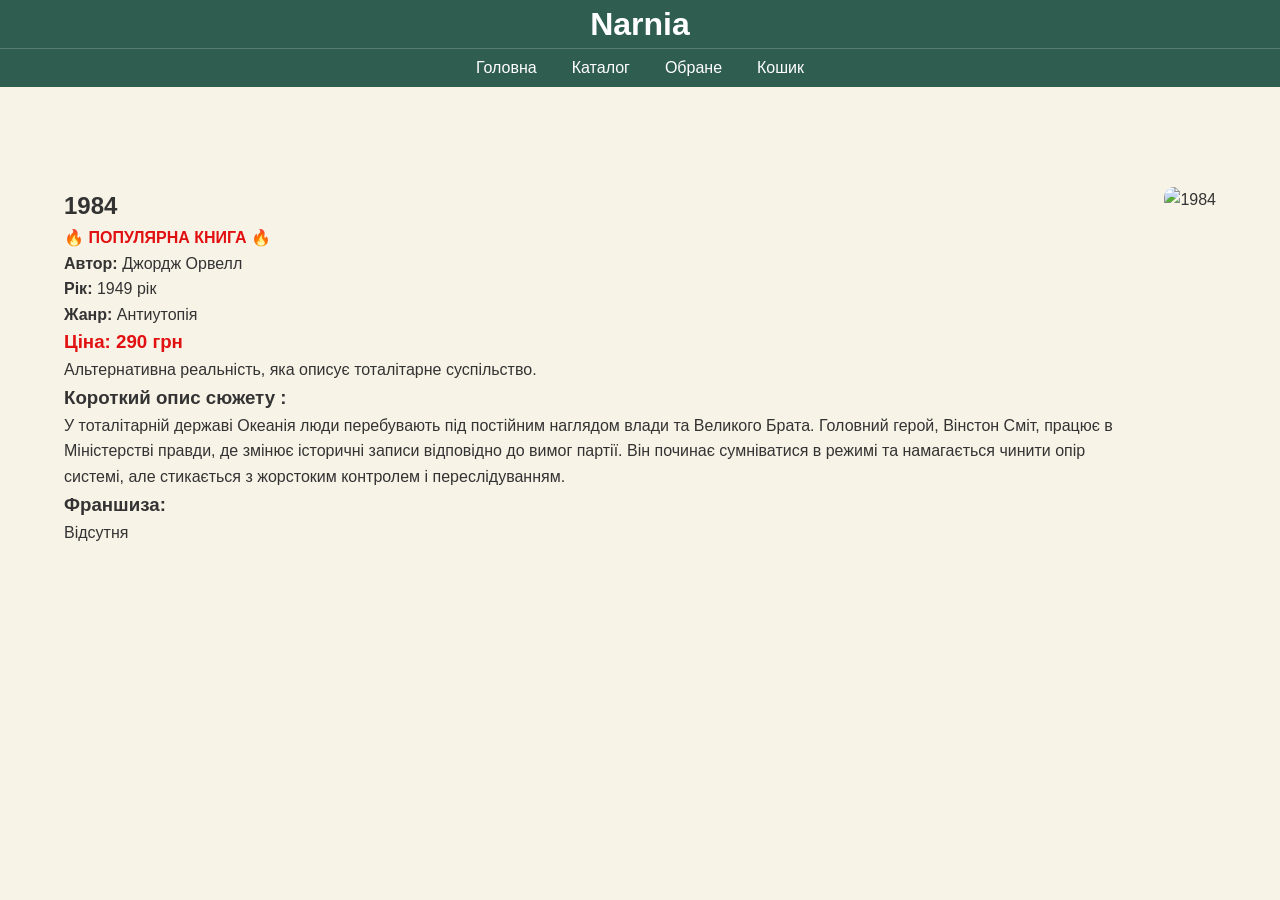
==== book-1984.html @ d8e32fe6 "уу" ====
<!DOCTYPE html>
<html lang="uk">
<head>
    <meta charset="UTF-8">
    <title> 1984 </title>
    <link rel="stylesheet" href="style.css">
</head>
<body>

<header>
    <div class="logo-container">
        <h1 class="logo">Narnia</h1>
    </div>

    <nav class="navbar">
        <ul>
            <li><a href="index.html">Головна</a></li>
            <li><a href="catalog.html">Каталог</a></li>
            <li><a href="favorites.html">Обране</a></li>
            <li><a href="cart.html">Кошик</a></li>
        </ul>
    </nav>
</header>

<section class="container book-page">

    <div class="book-info">

        <h1> 1984 </h1>
       
<h4 class="harrytitle"> 🔥 ПОПУЛЯРНА КНИГА 🔥</h4>
        <p><b>Автор:</b> Джордж Орвелл</p>
        <p><b>Рік:</b> 1949 рiк</p>
        <p><b>Жанр:</b> Антиутопія</p>
        <h3 class="harrytitle"><b> Ціна: </b>290 грн</h3>
        <p>
            Альтернативна реальність, яка описує тоталітарне суспільство.
        </p>

        
           
         <h3>Короткий опис сюжету :</h3>
<p> 
У тоталітарній державі Океанія люди перебувають під постійним наглядом влади та Великого Брата. Головний герой, Вінстон Сміт, працює в Міністерстві правди, де змінює історичні записи відповідно до вимог партії. Він починає сумніватися в режимі та намагається чинити опір системі, але стикається з жорстоким контролем і переслідуванням.
        <h3>Франшиза:</h3>
        <p>Відсутня</p>
    </div>

    <div class="book-image">

        <img src="https://book-ye.com.ua/media/catalog/product/cache/79524a38d3bc3d0f3b6015a08841400c/c/f/cfa051db-74e0-11e6-80be-000c29ae1566_3727b395-a703-11ed-817c-0050568ef5e6.jpg" width="400"  height="300" alt="1984"> 

    </div>

</section>

<script src="script.js"></script>

</body>
</html>
---- style.css ----
*{
        margin: 0;
        padding: 0;
        box-sizing: border-box;
}



.popular-books {
    color: #de1616;
}


{ margin: 0; padding: 0; box-sizing: border-box; }
body { 
    font-family: Arial, sans-serif; 
    background-color: #F8F3E7; 
    color: #333; 
    line-height: 1.6; 
    margin: 0;
}
.container { width: 90%; max-width: 1200px; margin: auto; }

header {
    background-color: #2F5D50;
    position: sticky;
    top: 0;
    z-index: 1000;
    width: 100%;
}

.logo { 
    color: white; 
    font-size: 2rem; 
    font-weight: bold; 
}

nav ul { 
    list-style: none; 
    display: flex; 
    gap: 25px; 
}
nav a { 
    text-decoration: none; 
    color: white; 
    transition: 0.3s; 
}
nav a:hover { 
    color: #C9A66B; 
}

.hero { 
    min-height: 80vh; 
    display: flex; 
    justify-content: center; 
    align-items: center; 
    text-align: center; 
    background: linear-gradient( rgba(47,93,80,0.8), rgba(47,93,80,0.8) ); 
    color: white; 
    padding: 40px; 
}
.hero h1 { 
    font-size: 3rem; 
    margin-bottom: 15px; 
}
.hero p { 
    font-size: 1.2rem; 
    margin-bottom: 25px; 
}
.btn { 
    display: inline-block; 
    background-color: #C9A66B; 
    color: white; 
    padding: 12px 25px; 
    border-radius: 10px; 
    text-decoration: none; 
    transition: 0.3s; 
}
.btn:hover { 
    transform: translateY(-3px); 
}

section { 
    padding: 70px 0; 
}
section h2 { 
    text-align: center; 
    margin-bottom: 30px; 
    color: #2F5D50; 
}

.about p { 
    max-width: 900px; 
    margin: 15px auto; 
    text-align: center; 
}

.popular-books { 
    display: grid; 
    grid-template-columns: repeat(auto-fit, minmax(220px, 1fr)); 
    gap: 25px; 
}
.book-card { 
    background: white; 
    border-radius: 15px; overflow: hidden; 
    box-shadow: 0 3px 10px rgba(0,0,0,0.1); 
    transition: 0.3s; 
}
.book-card:hover { 
    transform: translateY(-8px); 
}
.book-card img { 
    width: 100%; 
    height: 300px; 
    object-fit: cover; 
}
.book-card h3 { 
    padding: 15px; 
    text-align: center; 
}

.advantages-grid { 
    display: grid; 
    grid-template-columns: repeat(auto-fit, minmax(230px, 1fr)); 
    gap: 20px; 
}
.advantage-card { 
    background: white; 
    padding: 25px; 
    border-radius: 15px; 
    text-align: center; 
    box-shadow: 0 3px 10px rgba(0,0,0,0.1); 
}

.advantage-card h3 { 
    margin-bottom: 10px; 
    color: #2F5D50; 
}

.filters { 
    display: flex; 
    flex-wrap: wrap; 
    gap: 10px; 
    justify-content: center; 
    margin-bottom: 30px; 
}
.filters button { 
    background-color: #2F5D50; color: white; border: none; padding: 10px 15px; border-radius: 8px; cursor: pointer; }
.filters button:hover { background-color: #C9A66B; }
.search-box { display: flex; justify-content: center; margin-bottom: 25px; }
.search-box input { width: 100%; max-width: 500px; padding: 12px; border: 2px solid #2F5D50; border-radius: 10px; }

.products-grid { display: grid; grid-template-columns: repeat(auto-fit, minmax(250px,1fr)); gap: 25px; }
.product-card { background: white; border-radius: 15px; overflow: hidden; box-shadow: 0 3px 10px rgba(0,0,0,0.1); }
.product-card img { width: 100%; height: 300px; object-fit: cover; }
.product-card-content { padding: 15px; }
.product-card h3 { margin-bottom: 10px; }
.product-card p { margin-bottom: 8px; }
.price { font-weight: bold; color: #2F5D50; }
.buttons { display: flex; gap: 10px; margin-top: 15px; }
.buttons button { flex: 1; border: none; padding: 10px; border-radius: 8px; cursor: pointer; }
.cart-btn { background-color: #2F5D50; color: white; }
.favorite-btn { background-color: #C9A66B; color: white; }

.cart-container, .favorites-container { display: flex; flex-direction: column; gap: 20px; }
.cart-item, .favorite-item { background: white; padding: 20px; border-radius: 15px; box-shadow: 0 3px 10px rgba(0,0,0,0.1); }
.total-price { font-size: 1.4rem; font-weight: bold; text-align: right; margin-top: 20px; }

footer { background-color: #2F5D50; color: white; text-align: center; padding: 20px; }

@media (max-width: 768px) {
header .container {
    flex-direction: column;
    gap: 15px;
}

nav ul {
    flex-wrap: wrap;
    justify-content: center;
}

.hero h1 {
    font-size: 2rem;
}

.hero p {
    font-size: 1rem;
}

.buttons {
    flex-direction: column;
}
}
.logo-container {
    text-align: center;
    padding: 8px 0;
}

.logo {
    color: white;
    font-size: 2rem;
    margin: 0;
    line-height: 1;
}

.navbar {
    border-top: 1px solid rgba(255,255,255,0.2);
}

.navbar ul {
    display: flex;
    justify-content: center;
    gap: 35px;

    list-style: none;

    padding: 6px 0;
}

.navbar a {
    color: white;
    text-decoration: none;
    transition: 0.3s;
    line-height: 1;
}

.navbar a:hover {
    color: #C9A66B;
}
.book-card {
    display: block;
    text-decoration: none;
    color: inherit;
    transition: 0.3s;
    border-radius: 10px;
}

.book-card:hover {
    transform: scale(1.05);
    box-shadow: 0 6px 20px rgba(0,0,0,0.2);
}

.book-page{
    display: flex;
    justify-content: space-between;
    align-items: flex-start;
    gap: 40px;
    margin-top: 30px;
}
.book-info {
    flex: 1;
}
.book-image img {
    width: 100%;
    max-width: 700px;
    border-radius: 10px;
}
.harrytitle{
    color: #e11111;
}
#toastContainer {
    position: fixed;
    top: 20px;
    right: 20px;
    z-index: 9999;
}
.toast {
    background-color: #458d79;
    color: white;
    padding: 12px 16px;
    border-radius: 8px;
    margin-bottom: 10px;
    box-shadow: 0 6px 20px rgba(0,0,0,0.2);
    animation: slideIn 0.5s ease;
}
@keyframes slideIn {
    from {
        opacity: 0;
        transform: translateX(100%);
    }
    to {
        opacity: 1;
        transform: translateX(0);
    }
}
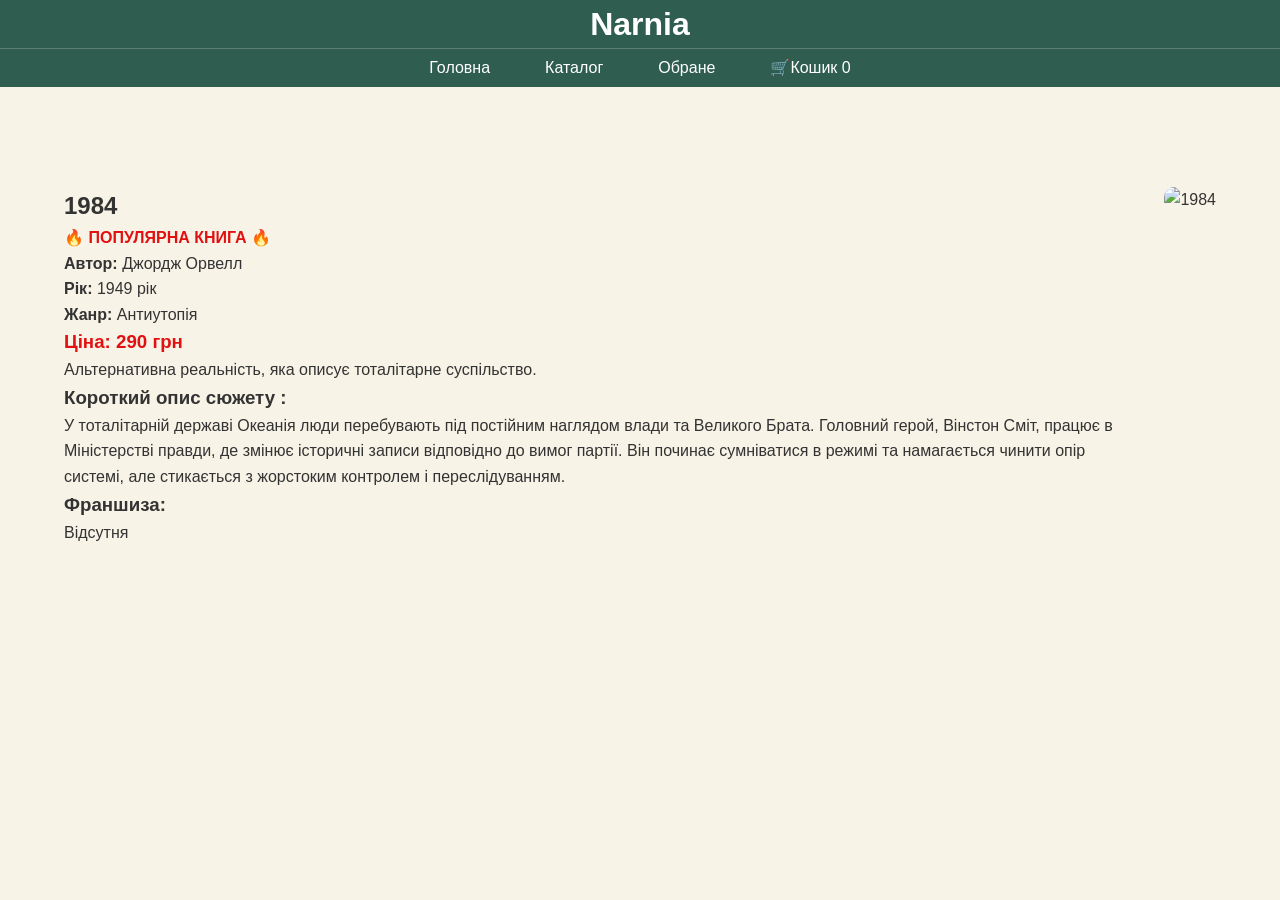
==== commit 4618942e: "r" ====
--- a/book-1984.html
+++ b/book-1984.html
@@ -5,6 +5,8 @@
     <title> 1984 </title>
     <link rel="stylesheet" href="style.css">
 </head>
+
+<div class="book-pageer">
 <body>
 
 <header>
@@ -17,7 +19,11 @@
             <li><a href="index.html">Головна</a></li>
             <li><a href="catalog.html">Каталог</a></li>
             <li><a href="favorites.html">Обране</a></li>
-            <li><a href="cart.html">Кошик</a></li>
+            <li>
+    <a href="cart.html">
+        🛒Кошик <span id="cartCount">0</span>
+    </a>
+</li>
         </ul>
     </nav>
 </header>
@@ -57,4 +63,5 @@
 <script src="script.js"></script>
 
 </body>
+</div>
 </html>
--- a/style.css
+++ b/style.css
@@ -272,6 +272,10 @@
     margin-bottom: 10px;
     box-shadow: 0 6px 20px rgba(0,0,0,0.2);
     animation: slideIn 0.5s ease;
+    position:fixed;
+     top: 20px;
+     right: 20px;
+   
 }
 @keyframes slideIn {
     from {
@@ -282,4 +286,131 @@
         opacity: 1;
         transform: translateX(0);
     }
+}
+
+.order-form {
+    margin-top: 40px;
+    padding: 25px;
+    background: #f3faf5;
+    border: 2px solid #2F5D50;
+    border-radius: 12px;
+}
+.order-form h2 {
+    margin-bottom: 15px;
+    color: #2F5D50;
+}
+.order-form input,
+.order-form textarea {
+    width: 100%;
+    padding: 12px;
+    margin-bottom: 12px;
+    border: 1px solid #cbd5cb;
+    border-radius: 8px;
+}
+.order-btn {
+    background-color: #2F5D50;
+    color: white;
+    border: none;
+    padding: 12px 20px;
+    border-radius: 8px;
+    cursor: pointer;
+}
+.order-btn:hover {
+    background: #3c7665 ;
+}
+.remove-btn {
+    background: #d9534f;
+    color: white;
+    border: none;
+    padding: 8px 12px;
+    border-radius: 6px;
+    cursor: pointer;
+}
+
+
+.empty-cart {
+    text-align: center;
+    padding: 40px;
+    margin-top: 20px;
+}  
+    
+
+.empty-cart h2 {
+    color: #2F5D50;
+    margin-bottom: 10px;
+}
+
+.empty-cart p {
+    color: #555;
+    font-size: 18px;
+}
+
+.search-box button {
+    background-color: #2F5D50;
+    color: white;
+    border: none;
+    padding: 12px 20px;
+    border-radius: 12px;
+    font-size: 15px;
+    font-weight: 600;
+    cursor: pointer;
+    transition: 0.3s ease;
+    box-shadow: 0 3px 8px rgba(0,0,0,0.15);
+}
+.search-box button:hover {
+    background: #3B7564;
+    transform: translateY(-2px);
+    box-shadow: 0 5px 12px rgba(0,0,0,0.2);
+}
+.search-box button:hover {
+   transform: translateY(0);
+}
+.search-box input {
+  padding: 12px;
+  border: 2px solid #226c52;
+  border-radius: 12px;
+  outline: none;
+  font-size: 14px;
+}
+.search-box input:focus {
+  border-color: #2F5D50;
+}
+
+.remove-fav-btn {
+  margin-top: 10px;
+  background: #c94b4b;
+  color: white;
+  border: none;
+  padding: 8px 14px;
+  border-radius: 10px;
+    cursor: pointer;
+    transition: 0.3s;
+}
+.remove-fav-btn:hover {
+    background: #a93b3b;
+    transform: translateY(-2px);
+}
+
+body {
+    filter: blur(0px);
+    transform: scale(1);
+    transition: all 0.4s ease;
+}
+
+body.page-out {
+    filter: blur(6px);
+    transform: scale(0.98);
+}
+
+nav ul li a {
+    color: #2F5D50;
+    text-decoration: none;
+    padding: 6px 10px;
+    border-radius: 8px;
+    transition: 0.3s;
+}
+
+nav ul li a.active {
+    background: #2F5D50;
+    color: white;
 }
